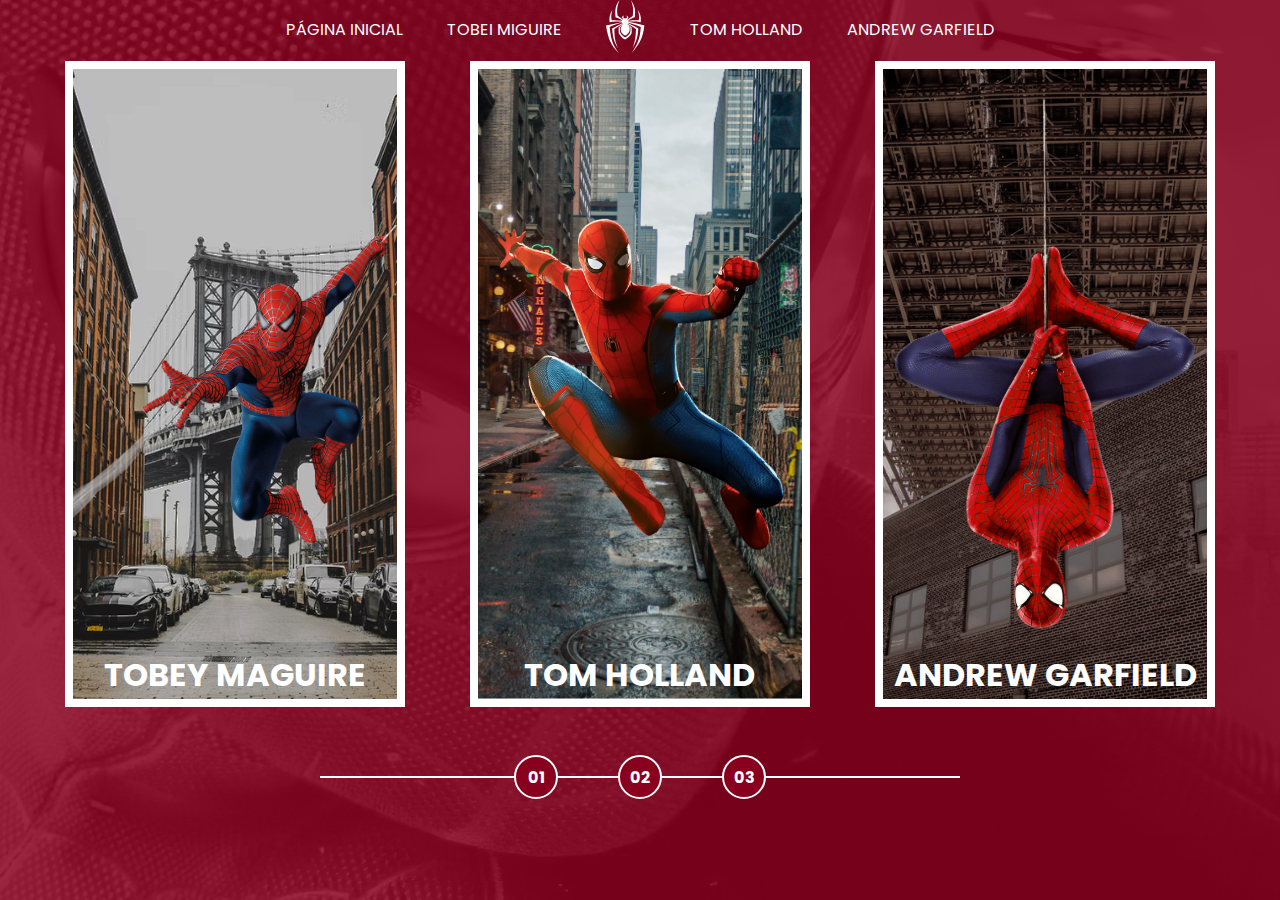
==== index.html @ b8ae7582 "Home Page Multiverso Aranha - 1" ====
<!DOCTYPE html>
<html lang="pt-br">
<head>
    <meta charset="UTF-8">
    <meta http-equiv="X-UA-Compatible" content="IE=edge">
    <meta name="viewport" content="width=device-width, initial-scale=1.0">
    <title>Spider-Man | Multiversos</title>
    <link rel="stylesheet" href="/assets/css/home-page-styles.css" />
</head>
<body>
    <nav class="s-menu">
        <ul>
            <li class="s-menu__item">
                <a href="/">Página Inicial</a>
            </li>
            <li class="s-menu__item">
                <a href="#">Tobei Miguire</a>
            </li>
            <li class="s-menu__item s-menu__icon">
                <img src="assets/images/icons/spider.svg" alt="Spider">
            </li>
            <li class="s-menu__item">
                <a href="#">Tom Holland</a>
            </li>
            <li class="s-menu__item">
                <a href="#">Andrew Garfield</a>
            </li>
        </ul>
    </nav>

    <div class="s-container">
        <a href="#" class="s-card" id="spider-man-01">
            <img class="s-card__background" src="/assets/images/pic-sm-bg-01.jpg">
            <img class="s-card__image" src="/assets/images/spider-man-01.png" alt="Tobey Maguire">
            <h2 class="s-card__title">Tobey Maguire</h2>
        </a>
        <a href="#" class="s-card" id="spider-man-02">
            <img class="s-card__background" src="/assets/images/pic-sm-bg-02.jpg">
            <img class="s-card__image" src="/assets/images/spider-man-02.png" alt="Tom Holland">
            <h2 class="s-card__title">Tom Holland</h2>
        </a>
        <a href="#" class="s-card" id="spider-man-03">
            <img class="s-card__background" src="/assets/images/pic-sm-bg-03.jpg">
            <img class="s-card__image" src="/assets/images/spider-man-03.png" alt="Andrew Garfield">
            <h2 class="s-card__title">Andrew Garfield</h2>
        </a>
    </div>

    <div class="s-controller">
        <div class="s-controller__button">
            01
        </div>
        <div class="s-controller__button">
            02
        </div>
        <div class="s-controller__button">
            03
        </div>
        <div class="s-controller__line"></div>
    </div>

<script src="/assets/scripts/card-hover-animation.js"></script>    
</body>
</html>
---- assets/css/home-page-styles.css ----
@import url('/assets/css/reset.css');
@import url('/assets/css/global.css');

body {
    background-color: var(--primary-color);
}

body::before {
    content: "";
    background-image: url('/assets/images/spider-man-background.jpg');
    background-repeat: no-repeat;
    background-position: center;
    background-size: cover;
    width: 100%;
    height: 100%;
    position: absolute;
    opacity: 0.15;
    transition: background-image 1s ease-in-out, opacity 1s ease-in-out;
}

.s-menu {
    padding: 0;
    width: 100%;
    text-align: center;
    position: relative;
}

.s-menu__item {
    display: inline-block;
    text-transform: uppercase;
    margin: 0 1.25rem;
}

.s-menu__icon {
    width: 2.5rem;
    margin: 0 1.25rem;
    vertical-align: middle;
}

.s-container {
    position: relative;
    display: flex;
    align-items: center;
    justify-content: space-evenly;
}

.s-card {
    border: 0.5rem solid white;
    width: calc(100% / 3 - 8%);
    height: 70vh;
    position: relative;
    transition: filter 0.5s ease-in-out;
}

.s-card__background {
    width: 100%;
    height: 100%;
    object-fit: cover;
    position: absolute;
    opacity: 1;
    transition: opacity 1s ease-in-out;
}

.s-card__image {
    width: 100%;
    height: 100%;
    object-fit: contain;
    position: relative;
    transition: 1s ease-in-out;
}

.s-card__title {
    font-size: 2rem;
    text-transform: uppercase;
    text-align: center;
    position: absolute;
    width: 100%;
    bottom: 0;
    transition: bottom 1s ease-in-out;
}

.s-controller {
    position: relative;
    display: flex;
    justify-content: center;
    align-items: center;
    margin-top: 3rem;
}

.s-controller__button {
    display: flex;
    align-items: center;
    justify-content: center;
    width: 2.5rem;
    height: 2.5rem;
    border: 2px solid white;
    border-radius: 50%;
    background-color: var(--primary-color);
    text-align: center;
    font-size: 1rem;
    font-weight: bold;
    cursor: pointer;
    z-index: 1;
    transition: transform 0.3s ease-in-out;
}

.s-controller__button:hover {
    transform: scale(1.2);
}

.s-controller__button:nth-child(2) {
    margin: 0 3.75rem;
}

.s-controller__line {
    background-color: white;
    width: 50%;
    height: 2px;
    position: absolute;
}

/* Hover Animation */

.s-card--hovered .s-card__background {
    cursor: pointer;
    opacity: 0;
}

.s-card--hovered .s-card__image {
    transform: scale(1.5);
    filter: drop-shadow(30px 10px 4px rgba(0, 0, 0 .5));
}

body#spider-man-01-hovered::before {
    background-image: url(/assets/images/pic-sm-bg-01.jpg);
}

body#spider-man-02-hovered::before {
    background-image: url(/assets/images/pic-sm-bg-02.jpg);
}

body#spider-man-03-hovered::before {
    background-image: url(/assets/images/pic-sm-bg-03.jpg);
}

body[id^="spider-man-"]::before {
    opacity: 1;
}

body[id^="spider-man-"] .s-card:not(.s-card--hovered) {
    filter: grayscale(100%);
}

.s-card--hovered .s-card__title {
    bottom: 50%;
}
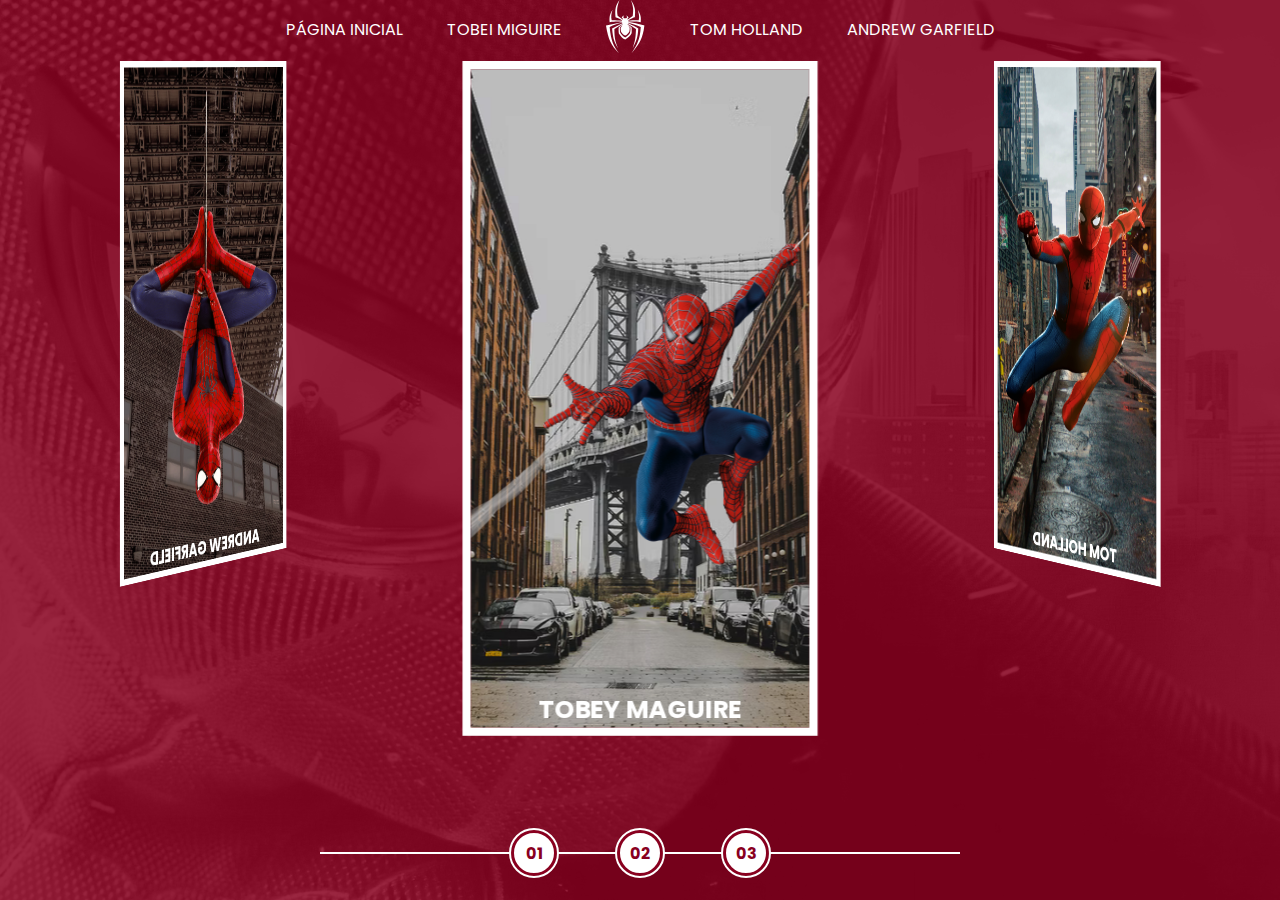
==== commit 6a7c43b8: "Home Page Multiverso Aranha - 4" ====
--- a/index.html
+++ b/index.html
@@ -14,7 +14,7 @@
                 <a href="/">Página Inicial</a>
             </li>
             <li class="s-menu__item">
-                <a href="#">Tobei Miguire</a>
+                <a href="./pages/tobey-maguire/spiderman1.html">Tobei Miguire</a>
             </li>
             <li class="s-menu__item s-menu__icon">
                 <img src="assets/images/icons/spider.svg" alt="Spider">
@@ -29,31 +29,33 @@
     </nav>
 
     <div class="s-container">
-        <a href="#" class="s-card" id="spider-man-01">
-            <img class="s-card__background" src="/assets/images/pic-sm-bg-01.jpg">
-            <img class="s-card__image" src="/assets/images/spider-man-01.png" alt="Tobey Maguire">
-            <h2 class="s-card__title">Tobey Maguire</h2>
-        </a>
-        <a href="#" class="s-card" id="spider-man-02">
-            <img class="s-card__background" src="/assets/images/pic-sm-bg-02.jpg">
-            <img class="s-card__image" src="/assets/images/spider-man-02.png" alt="Tom Holland">
-            <h2 class="s-card__title">Tom Holland</h2>
-        </a>
-        <a href="#" class="s-card" id="spider-man-03">
-            <img class="s-card__background" src="/assets/images/pic-sm-bg-03.jpg">
-            <img class="s-card__image" src="/assets/images/spider-man-03.png" alt="Andrew Garfield">
-            <h2 class="s-card__title">Andrew Garfield</h2>
-        </a>
+        <div class="s-cards-carousel" style="transform: translateZ(-40vw) rotateY(0deg)">
+            <a href="#" class="s-card" id="spider-man-01">
+                <img class="s-card__background" src="/assets/images/pic-sm-bg-01.jpg">
+                <img class="s-card__image" src="/assets/images/spider-man-01.png" alt="Tobey Maguire">
+                <h2 class="s-card__title">Tobey Maguire</h2>
+            </a>
+            <a href="#" class="s-card" id="spider-man-02">
+                <img class="s-card__background" src="/assets/images/pic-sm-bg-02.jpg">
+                <img class="s-card__image" src="/assets/images/spider-man-02.png" alt="Tom Holland">
+                <h2 class="s-card__title">Tom Holland</h2>
+            </a>
+            <a href="#" class="s-card" id="spider-man-03">
+                <img class="s-card__background" src="/assets/images/pic-sm-bg-03.jpg">
+                <img class="s-card__image" src="/assets/images/spider-man-03.png" alt="Andrew Garfield">
+                <h2 class="s-card__title">Andrew Garfield</h2>
+            </a>
+        </div>
     </div>
 
     <div class="s-controller">
-        <div class="s-controller__button">
+        <div id ="1" onClick="selectCarouselItem(this)" class="s-controller__button s-controller__button--active">
             01
         </div>
-        <div class="s-controller__button">
+        <div id ="2" onClick="selectCarouselItem(this)" class="s-controller__button s-controller__button--active">
             02
         </div>
-        <div class="s-controller__button">
+        <div id ="3" onClick="selectCarouselItem(this)" class="s-controller__button s-controller__button--active">
             03
         </div>
         <div class="s-controller__line"></div>
--- a/assets/css/home-page-styles.css
+++ b/assets/css/home-page-styles.css
@@ -42,15 +42,28 @@
     display: flex;
     align-items: center;
     justify-content: space-evenly;
+    perspective: 3000px;
 }
 
 .s-card {
     border: 0.5rem solid white;
-    width: calc(100% / 3 - 8%);
+    width: 100%;
     height: 70vh;
-    position: relative;
+    position: absolute;
     transition: filter 0.5s ease-in-out;
 }
+
+.s-card:nth-child(1) {
+    transform: rotateY(0deg) translateZ(50vw);
+}
+
+.s-card:nth-child(2) {
+    transform: rotateY(120deg) translateZ(50vw);
+}
+
+.s-card:nth-child(3) {
+    transform: rotateY(240deg) translateZ(50vw); 
+} 
 
 .s-card__background {
     width: 100%;
@@ -70,7 +83,7 @@
 }
 
 .s-card__title {
-    font-size: 2rem;
+    font-size: 1,5rem;
     text-transform: uppercase;
     text-align: center;
     position: absolute;
@@ -80,11 +93,13 @@
 }
 
 .s-controller {
-    position: relative;
+    position: absolute;
     display: flex;
     justify-content: center;
     align-items: center;
     margin-top: 3rem;
+    bottom: 1.5rem;
+    width: 100%;
 }
 
 .s-controller__button {
@@ -110,6 +125,13 @@
 
 .s-controller__button:nth-child(2) {
     margin: 0 3.75rem;
+}
+
+.s-controller__button--active {
+    background-color: white;
+    color: var(--primary-color);
+    border: 0.1875rem solid var(--primary-color);
+    outline: 0.125rem solid white;
 }
 
 .s-controller__line {
@@ -154,3 +176,12 @@
 .s-card--hovered .s-card__title {
     bottom: 50%;
 }
+
+.s-cards-carousel {
+    display: flex;
+    justify-content: center;
+    width: calc(100vw /3 - 8%);
+    transform-style: preserve-3d;
+    transition: transform 0.3s ease-in;
+}
+
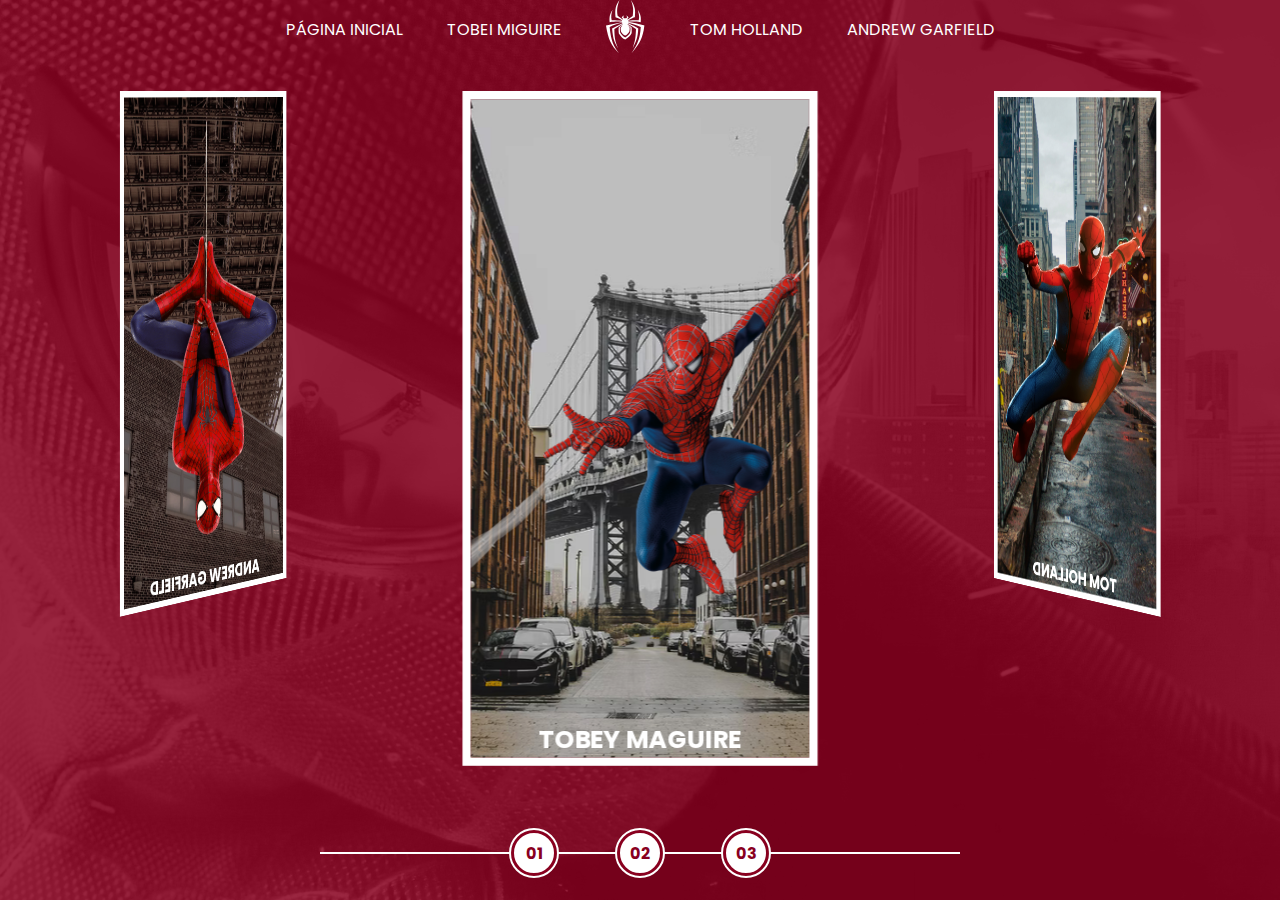
==== commit 042b199d: "Home Page Multiverso Aranha - 5" ====
--- a/index.html
+++ b/index.html
@@ -14,33 +14,33 @@
                 <a href="/">Página Inicial</a>
             </li>
             <li class="s-menu__item">
-                <a href="./pages/tobey-maguire/spiderman1.html">Tobei Miguire</a>
+                <a href="./pages/tobey-magurie/spiderman1.html">Tobei Miguire</a>
             </li>
             <li class="s-menu__item s-menu__icon">
                 <img src="assets/images/icons/spider.svg" alt="Spider">
             </li>
             <li class="s-menu__item">
-                <a href="#">Tom Holland</a>
+                <a href="./pages/tom-holland/spiderman2.html">Tom Holland</a>
             </li>
             <li class="s-menu__item">
-                <a href="#">Andrew Garfield</a>
+                <a href="./pages/andrew-garfield/spiderman3.html">Andrew Garfield</a>
             </li>
         </ul>
     </nav>
 
     <div class="s-container">
         <div class="s-cards-carousel" style="transform: translateZ(-40vw) rotateY(0deg)">
-            <a href="#" class="s-card" id="spider-man-01">
+            <a href="./pages/tobey-maguire/spiderman1.html" class="s-card" id="spider-man-01">
                 <img class="s-card__background" src="/assets/images/pic-sm-bg-01.jpg">
                 <img class="s-card__image" src="/assets/images/spider-man-01.png" alt="Tobey Maguire">
                 <h2 class="s-card__title">Tobey Maguire</h2>
             </a>
-            <a href="#" class="s-card" id="spider-man-02">
+            <a href="./pages/tom-holland/spiderman2.html" class="s-card" id="spider-man-02">
                 <img class="s-card__background" src="/assets/images/pic-sm-bg-02.jpg">
                 <img class="s-card__image" src="/assets/images/spider-man-02.png" alt="Tom Holland">
                 <h2 class="s-card__title">Tom Holland</h2>
             </a>
-            <a href="#" class="s-card" id="spider-man-03">
+            <a href="./pages/andrew-garfield/spiderman3.html" class="s-card" id="spider-man-03">
                 <img class="s-card__background" src="/assets/images/pic-sm-bg-03.jpg">
                 <img class="s-card__image" src="/assets/images/spider-man-03.png" alt="Andrew Garfield">
                 <h2 class="s-card__title">Andrew Garfield</h2>
--- a/assets/css/home-page-styles.css
+++ b/assets/css/home-page-styles.css
@@ -23,6 +23,7 @@
     width: 100%;
     text-align: center;
     position: relative;
+    margin-bottom: 30px;
 }
 
 .s-menu__item {
